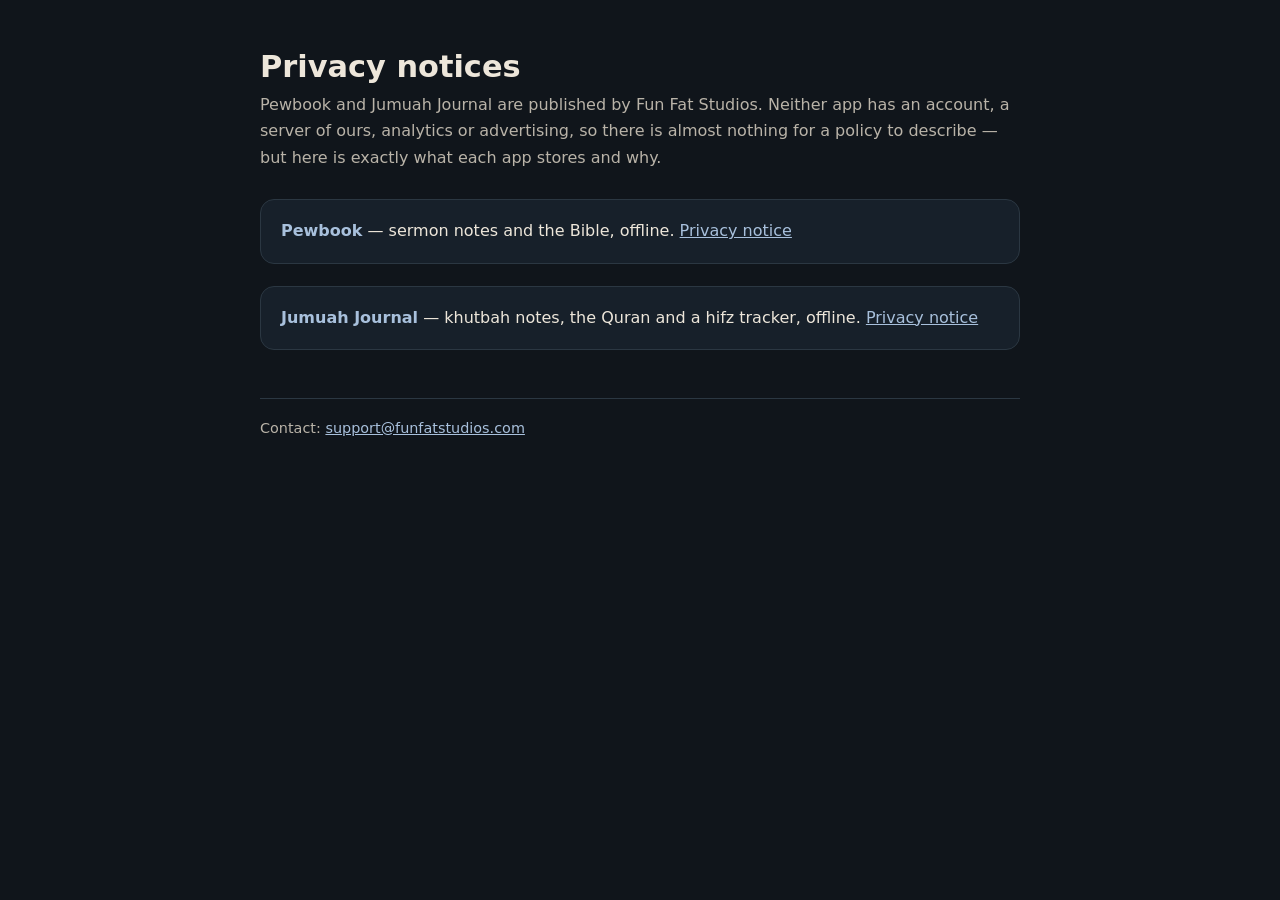
==== index.html @ a142d749 "Add Pewbook and Jumuah Journal privacy notices" ====
<!doctype html>
<html lang="en">
  <head>
    <meta charset="utf-8" />
    <meta name="viewport" content="width=device-width, initial-scale=1" />
    <title>Privacy notices — Pewbook and Jumuah Journal</title>
    <link rel="stylesheet" href="style.css" />
  </head>
  <body>
    <main>
      <h1>Privacy notices</h1>
      <p class="lede">
        Pewbook and Jumuah Journal are published by Fun Fat Studios. Neither app
        has an account, a server of ours, analytics or advertising, so there is
        almost nothing for a policy to describe — but here is exactly what each
        app stores and why.
      </p>
      <div class="card">
        <strong>Pewbook</strong> — sermon notes and the Bible, offline.
        <a href="pewbook/">Privacy notice</a>
      </div>
      <div class="card">
        <strong>Jumuah Journal</strong> — khutbah notes, the Quran and a hifz
        tracker, offline. <a href="jumuah/">Privacy notice</a>
      </div>
      <footer>
        Contact: <a href="mailto:support@funfatstudios.com">support@funfatstudios.com</a>
      </footer>
    </main>
  </body>
</html>
---- style.css ----
:root {
  color-scheme: dark;
  --bg: #10151b;
  --panel: #17202a;
  --ink: #ede6da;
  --soft: #b9b3a8;
  --line: #2b3742;
  --accent: #a8c0dc;
}
html, body {
  margin: 0;
  background: var(--bg);
  color: var(--ink);
  font: 16px/1.65 "Segoe UI", system-ui, -apple-system, sans-serif;
}
main {
  max-width: 760px;
  margin: 0 auto;
  padding: 48px 24px 80px;
}
h1 { font-size: 1.9rem; line-height: 1.25; margin: 0 0 6px; }
h2 { font-size: 1.15rem; margin: 38px 0 10px; color: var(--accent); }
ul { padding-left: 22px; }
li { margin: 4px 0; }
.lede { color: var(--soft); margin: 0 0 28px; }
.meta { color: var(--soft); font-size: 0.9rem; }
.card {
  background: var(--panel);
  border: 1px solid var(--line);
  border-radius: 14px;
  padding: 18px 20px;
  margin: 22px 0;
}
.card strong { color: var(--accent); }
a { color: var(--accent); }
table { border-collapse: collapse; width: 100%; margin: 12px 0; font-size: 0.95rem; }
th, td { text-align: left; padding: 8px 10px; border-bottom: 1px solid var(--line); vertical-align: top; }
th { color: var(--soft); font-weight: 600; }
footer {
  margin-top: 48px;
  padding-top: 18px;
  border-top: 1px solid var(--line);
  color: var(--soft);
  font-size: 0.9rem;
}
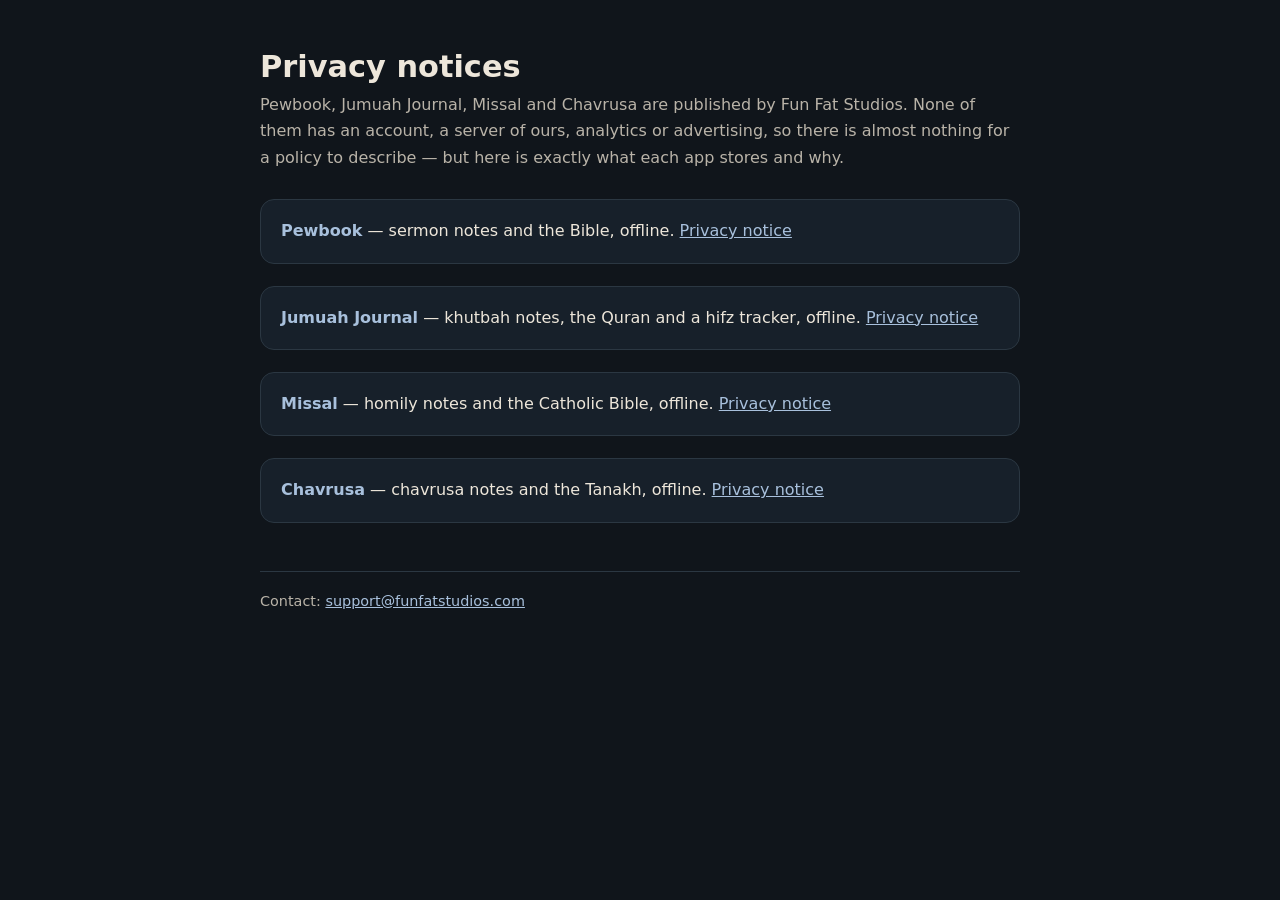
==== commit 949e22fb: "Add Missal and Chavrusa privacy notices" ====
--- a/index.html
+++ b/index.html
@@ -3,17 +3,17 @@
   <head>
     <meta charset="utf-8" />
     <meta name="viewport" content="width=device-width, initial-scale=1" />
-    <title>Privacy notices — Pewbook and Jumuah Journal</title>
+    <title>Privacy notices — Pewbook, Jumuah Journal, Missal and Chavrusa</title>
     <link rel="stylesheet" href="style.css" />
   </head>
   <body>
     <main>
       <h1>Privacy notices</h1>
       <p class="lede">
-        Pewbook and Jumuah Journal are published by Fun Fat Studios. Neither app
-        has an account, a server of ours, analytics or advertising, so there is
-        almost nothing for a policy to describe — but here is exactly what each
-        app stores and why.
+        Pewbook, Jumuah Journal, Missal and Chavrusa are published by Fun Fat
+        Studios. None of them has an account, a server of ours, analytics or
+        advertising, so there is almost nothing for a policy to describe — but
+        here is exactly what each app stores and why.
       </p>
       <div class="card">
         <strong>Pewbook</strong> — sermon notes and the Bible, offline.
@@ -23,6 +23,14 @@
         <strong>Jumuah Journal</strong> — khutbah notes, the Quran and a hifz
         tracker, offline. <a href="jumuah/">Privacy notice</a>
       </div>
+      <div class="card">
+        <strong>Missal</strong> — homily notes and the Catholic Bible, offline.
+        <a href="catholic/">Privacy notice</a>
+      </div>
+      <div class="card">
+        <strong>Chavrusa</strong> — chavrusa notes and the Tanakh, offline.
+        <a href="jewish/">Privacy notice</a>
+      </div>
       <footer>
         Contact: <a href="mailto:support@funfatstudios.com">support@funfatstudios.com</a>
       </footer>
